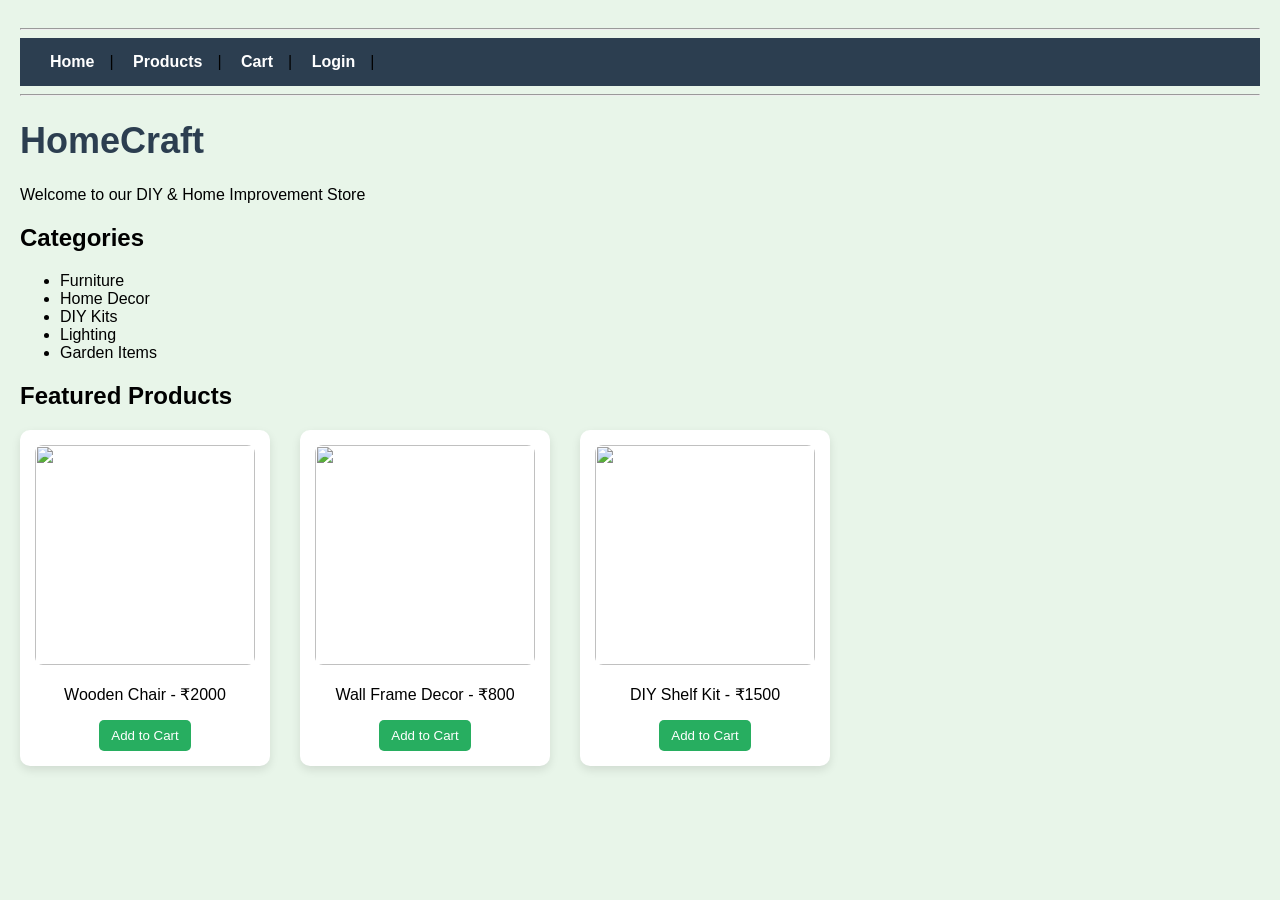
==== index.html @ 273bb2d8 "Day 3 - Improved homepage product layout using flexbox" ====
<!DOCTYPE html>
<html>
    <head>
        <title>HomeCraft-DIY & Home Improvement Store</title>
        <link rel="stylesheet" href="css/style.css">
    </head>
    
    <body>

        <hr>
        <div class="navbar">
            <a href="index.html">Home</a>|
            <a href="products.html">Products</a>|
            <a href="cart.html">Cart</a>|
            <a href="login.html">Login</a>|
        </div>
        <hr>
        
        <h1>HomeCraft</h1>
        <p>Welcome to our DIY & Home Improvement Store </p>

        <h2>Categories</h2>
        <ul>
            <li>Furniture</li>
            <li>Home Decor</li>
            <li>DIY Kits</li>
            <li>Lighting</li>
            <li>Garden Items</li>
        </ul>

        <h2>Featured Products</h2>
        <div class="featured-products">
            <div class="product-card">
                <img src="images/chair.jpg">
                <p>Wooden Chair - ₹2000</p>
                <button>Add to Cart</button>
            </div>
            <div class="product-card">
                <img src="images/frame.jpg">
                <p>Wall Frame Decor - ₹800</p>
                <button>Add to Cart</button>
            </div>
            <div class="product-card">
                <img src="images/shelf.jpg">
                <p>DIY Shelf Kit - ₹1500</p>
                <button>Add to Cart</button>
            </div>
        </div>

    </body>
</html>
---- css/style.css ----
body{
    font-family:"Seoge UI",Arial,sans-serif;
    background-color: #e8f5e9;
    margin: 0;
    padding: 20px;
}
h1{
    color:#2c3e50;
    font-size: 36px;
}
a{
    text-decoration: none;
    margin: 15px;
    font-weight: bold;
}
a:hover{
    color: #27ae60;
}
img{
    border-radius: 8px;
}
button{
    background-color: #27ae60;
    color: white;
    border: none;
    padding: 8px 12px;
    border-radius: 5px;
    cursor: pointer;
}
button:hover{
    background-color: #219150;
}
.navbar{
    background-color: #2c3e50;
    padding: 15px;
}
.navbar a{
    color:white;
    margin: 15px;
    font-weight: bold;
}
.navbar a:hover{
    color:#27ae60;
}
.products{
    display: flex;
    gap: 20px;
    flex-wrap: wrap;
}
.product-card{
    background: white;
    padding: 15px;
    border-radius: 10px;
    width: 220px;
    text-align: center;
    box-shadow: 0 4px 10px rgba(0,0,0,0.1);
    transition: 0.3s;
}
.product-card img{
    width: 220px;
    height: 220px;
    object-fit: cover ;
}
.product-card:hover{
    transform:scale(1.05);
}
.login-box{
    background: white;
    width: 300px;
    padding: 20px;
    border-radius: 10px;
    box-shadow: 0 4px 10px rgba(0,0,0,0.1);
}
input{
    width: 100%;
    padding: 8px;
    border-radius: 5px;
    border: 1px solid #ccc;
}
.cart-container{
    background: white;
    padding: 20px;
    border-radius: 10px;
    box-shadow: 0 4px 10px rgba(0,0,0,0.1);
    width: 500px;
    margin-top: 20px;
}
.carrt-item{
    display: flex;
    justify-content: space-between;
    align-items: center;
    padding: 12px 0;
    border-bottom: 1px solid #ddd;
}
.cart-action{
    display: flex;
    gap: 10px;
}
.buy-btn{
    background: #27ae60;
    color: white;
    border: none;
    padding: 6px 12px;
    border-radius: 5px;
    cursor:pointer; 
}
.buy-btn:hover{
    background: #1e8449;
}
.product-name{
    font-weight: bold;
}
.product-price{
    color: #555;
}
.remove-btn{
    background: #e74c3c;
    color: white;
    padding: 6px 12px;
    border:none;
    border-radius: 5px;
    cursor: pointer;
}
.remove-btn:hover{
    background: #c0392b;
}
.featured-products{
    display: flex;
    gap:30px;
    flex-wrap: wrap;
    margin-top: 20px;
}
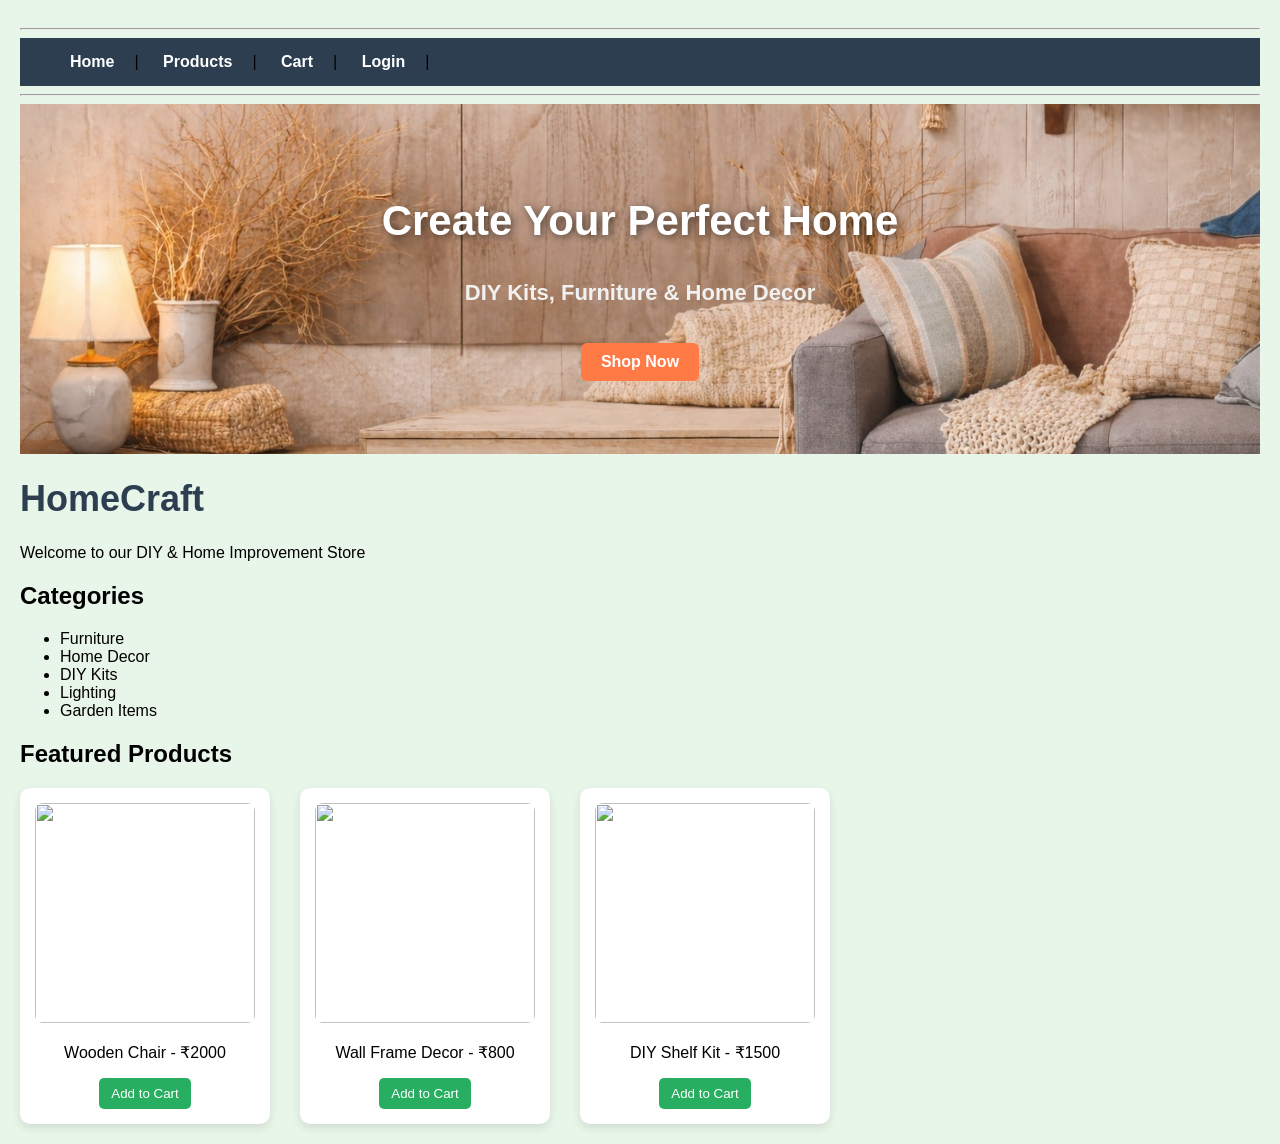
==== commit 6f5b698d: "Day 3.01 - Added hero section banner and improved homepage header design" ====
--- a/index.html
+++ b/index.html
@@ -15,6 +15,13 @@
             <a href="login.html">Login</a>|
         </div>
         <hr>
+        <section class="hero">
+            <div class="hero-text">
+                <h1>Create Your Perfect Home</h1>
+                <p>DIY Kits, Furniture & Home Decor</p>
+                <a href="products.html" class="shop-btn">Shop Now</a>
+            </div>
+        </section>
         
         <h1>HomeCraft</h1>
         <p>Welcome to our DIY & Home Improvement Store </p>
--- a/css/style.css
+++ b/css/style.css
@@ -32,15 +32,16 @@
 }
 .navbar{
     background-color: #2c3e50;
-    padding: 15px;
+    padding: 15px 30px;
 }
 .navbar a{
     color:white;
-    margin: 15px;
+    margin: 20px;
     font-weight: bold;
+    font-size: 16px;
 }
 .navbar a:hover{
-    color:#27ae60;
+    color:#2ecc71;
 }
 .products{
     display: flex;
@@ -129,4 +130,40 @@
     gap:30px;
     flex-wrap: wrap;
     margin-top: 20px;
+}
+.hero{
+    background-image:url("../images/hero.jpg");
+    background-size:cover;
+    background-position:center;
+    height:350px;
+    display:flex;
+    align-items:center;
+    justify-content:center;
+}
+
+.hero-text{
+    padding:40px 60px;
+    color:white;
+    text-align:center;
+    border-radius:12px;
+}
+
+.hero-text h1{
+    color: white;
+    font-weight: bold;
+    font-size:42px;
+    text-shadow:2px 2px 8px rgba(0,0,0,0.6);
+}
+.hero-text p{
+    color:#f1f1f1;
+    font-size:22px;
+    font-weight: bold;
+}
+.shop-btn{
+    display:inline-block;
+    margin-top:15px;
+    padding:10px 20px;
+    background:#ff7a45;
+    color:white;
+    border-radius:6px;
 }
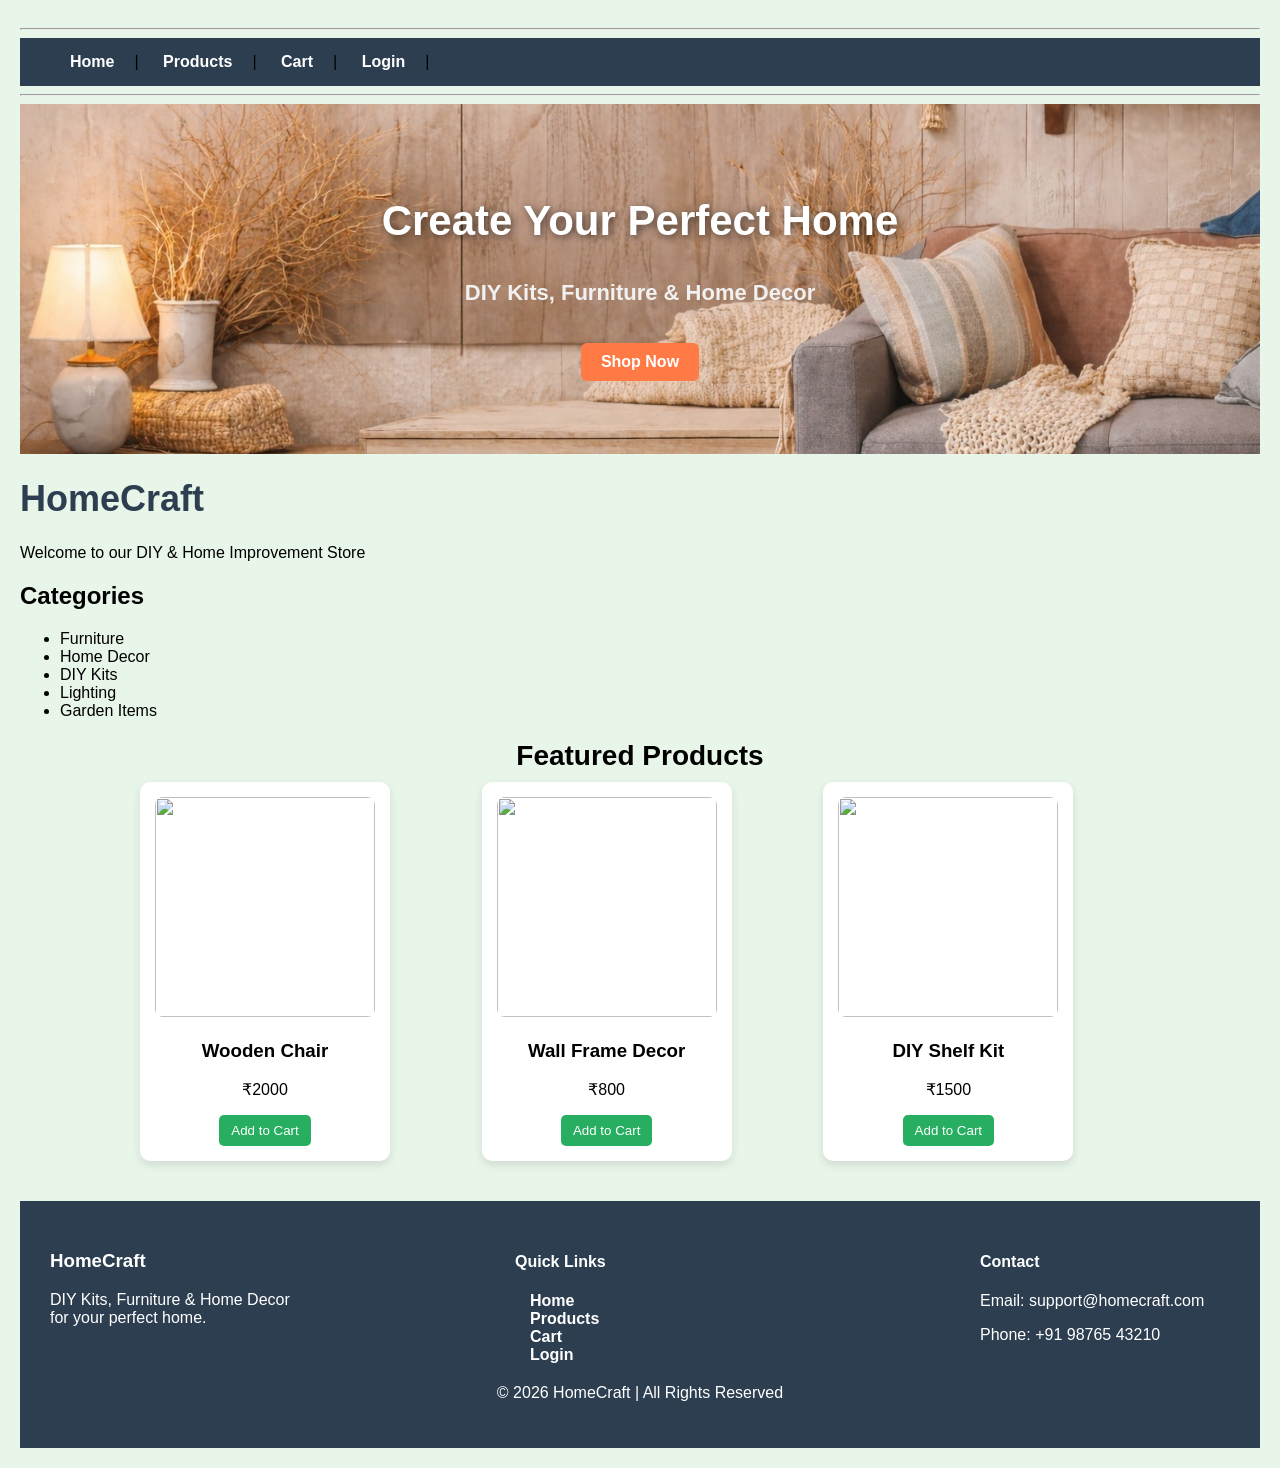
==== commit 6dec11a8: "Day 3.02 - Added homepage footer section" ====
--- a/index.html
+++ b/index.html
@@ -4,7 +4,6 @@
         <title>HomeCraft-DIY & Home Improvement Store</title>
         <link rel="stylesheet" href="css/style.css">
     </head>
-    
     <body>
 
         <hr>
@@ -35,24 +34,49 @@
             <li>Garden Items</li>
         </ul>
 
-        <h2>Featured Products</h2>
-        <div class="featured-products">
+        <h2 class="section-title">Featured Products</h2>
+        <div class="product-grid">
             <div class="product-card">
                 <img src="images/chair.jpg">
-                <p>Wooden Chair - ₹2000</p>
+                <h3>Wooden Chair</h3>
+                <p>₹2000</p>
                 <button>Add to Cart</button>
             </div>
             <div class="product-card">
                 <img src="images/frame.jpg">
-                <p>Wall Frame Decor - ₹800</p>
+                <h3>Wall Frame Decor</h3>
+                <p>₹800</p>
                 <button>Add to Cart</button>
             </div>
             <div class="product-card">
                 <img src="images/shelf.jpg">
-                <p>DIY Shelf Kit - ₹1500</p>
+                <h3>DIY Shelf Kit</h3>
+                <p>₹1500</p>
                 <button>Add to Cart</button>
             </div>
         </div>
+            <footer class="footer">
+        <div class="footer-container">
+            <div class="footer-section">
+                <h3>HomeCraft</h3>
+                <p>DIY Kits, Furniture & Home Decor for your perfect home.</p>
+            </div>
 
+            <div class="footer-section">
+                <h4>Quick Links</h4>
+                <a href="index.html">Home</a><br>
+                <a href="products.html">Products</a><br>
+                <a href="cart.html">Cart</a><br>
+                <a href="login.html">Login</a>
+            </div>
+
+            <div class="footer-section">
+                <h4>Contact</h4>
+                <p>Email: support@homecraft.com</p>
+                <p>Phone: +91 98765 43210</p>
+            </div>
+        </div>
+        <p class="footer-bottom">© 2026 HomeCraft | All Rights Reserved</p>
+    </footer>
     </body>
 </html>
--- a/css/style.css
+++ b/css/style.css
@@ -58,8 +58,9 @@
     transition: 0.3s;
 }
 .product-card img{
-    width: 220px;
+    width: 100%;
     height: 220px;
+    border-radius: 8px;
     object-fit: cover ;
 }
 .product-card:hover{
@@ -166,4 +167,47 @@
     background:#ff7a45;
     color:white;
     border-radius:6px;
+}
+.section-title{
+    text-align: center;
+    margin-top: 20px;
+    margin-bottom: 10px;
+    font-size: 28px;
+}
+.product-grid{
+    display: grid;
+    grid-template-columns: repeat(auto-fit,minmax(220px,1fr));
+    gap: 25px;
+    margin-top: 10px;
+    padding: 0 120px;
+}
+.footer{
+    background:#2c3e50;
+    color:white;
+    margin-top:40px;
+    padding:30px;
+}
+
+.footer-container{
+    display:flex;
+    justify-content:space-between;
+    flex-wrap:wrap;
+}
+
+.footer-section{
+    width:250px;
+}
+
+.footer-section a{
+    color:white;
+    text-decoration:none;
+}
+
+.footer-section a:hover{
+    color:#27ae60;
+}
+
+.footer-bottom{
+    text-align:center;
+    margin-top:20px;
 }
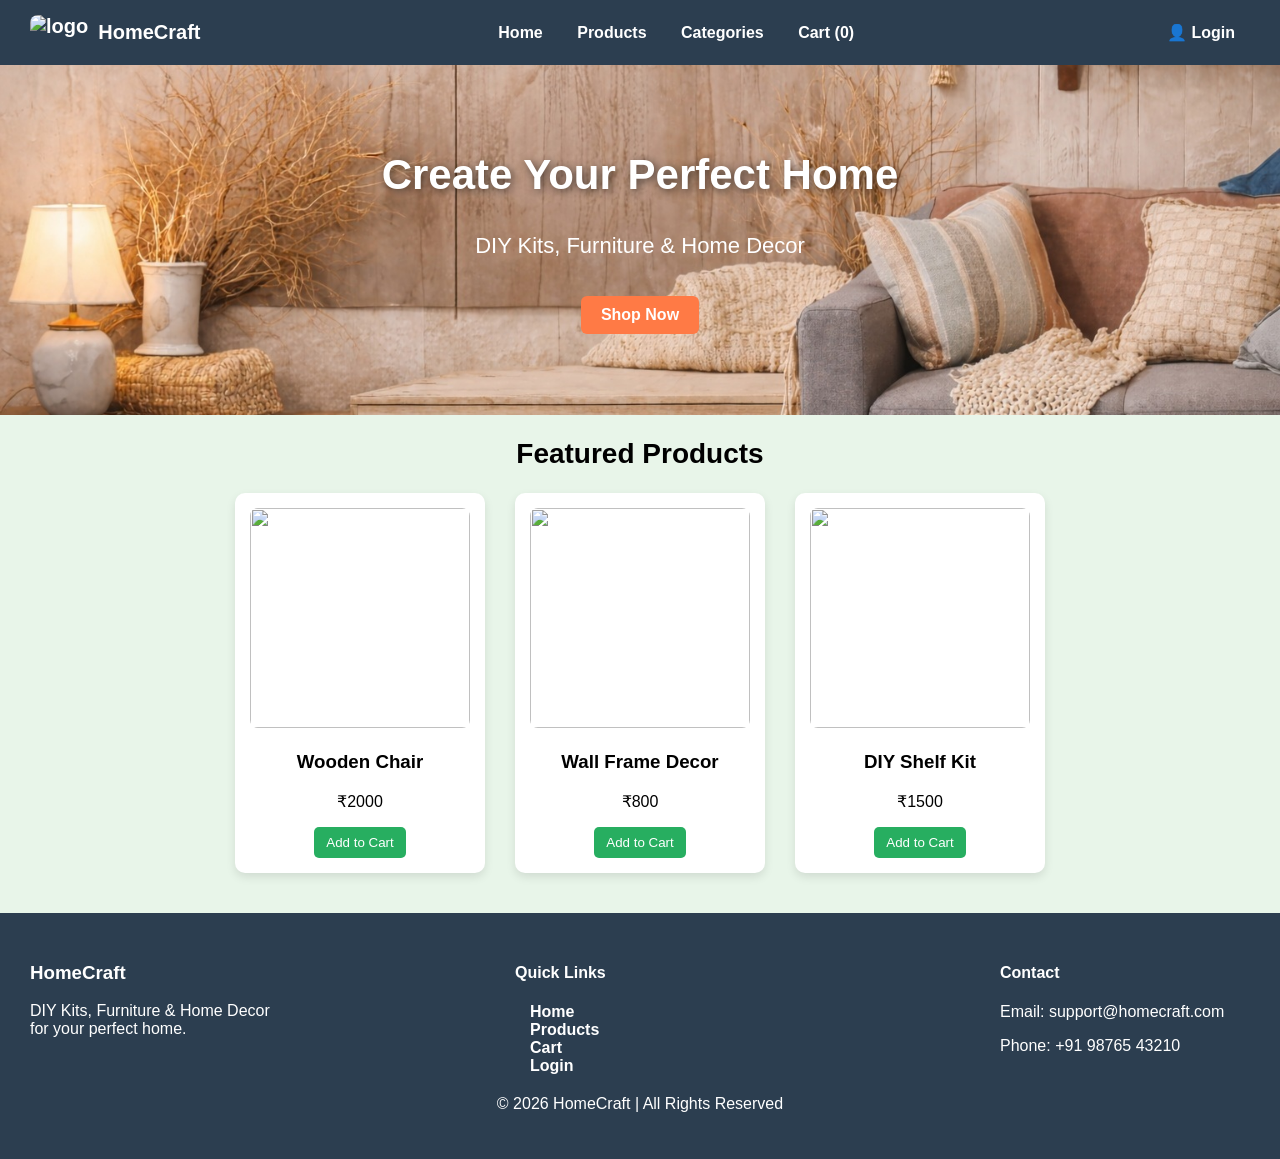
==== commit 39bf8219: "Day 8.03 - Improved UX with toast notifications and empty cart message" ====
--- a/index.html
+++ b/index.html
@@ -1,82 +1,172 @@
 <!DOCTYPE html>
 <html>
-    <head>
-        <title>HomeCraft-DIY & Home Improvement Store</title>
-        <link rel="stylesheet" href="css/style.css">
-    </head>
-    <body>
 
-        <hr>
-        <div class="navbar">
-            <a href="index.html">Home</a>|
-            <a href="products.html">Products</a>|
-            <a href="cart.html">Cart</a>|
-            <a href="login.html">Login</a>|
+<head>
+    <title>HomeCraft - DIY & Home Improvement Store</title>
+    <link rel="stylesheet" href="css/style.css">
+</head>
+<div id="toast" class="toast">Item added to cart!</div>
+<body>
+
+<!-- Header / Navbar -->
+<header class="navbar">
+
+    <div class="logo">
+        <img src="images/logo.png" alt="logo">
+        <span>HomeCraft</span>
+    </div>
+
+    <nav class="nav-links">
+        <a href="index.html">Home</a>
+        <a href="products.html">Products</a>
+        <a href="#">Categories</a>
+        <a href="cart.html">Cart (<span id="cart-count-nav">0</span>)</a>
+    </nav>
+
+    <div class="login-panel">
+        <a href="login.html">👤 Login</a>
+    </div>
+
+</header>
+
+
+<!-- Hero Section -->
+<section class="hero">
+
+    <div class="hero-text">
+        <h1>Create Your Perfect Home</h1>
+        <p>DIY Kits, Furniture & Home Decor</p>
+        <a href="products.html" class="shop-btn">Shop Now</a>
+    </div>
+
+</section>
+
+
+<!-- Featured Products -->
+<section class="featured">
+
+<h2 class="section-title">Featured Products</h2>
+
+<div class="product-grid">
+
+    <div class="product-card">
+        <img src="images/chair.jpg">
+        <h3>Wooden Chair</h3>
+        <p>₹2000</p>
+        <button onclick="addToCart('Wooden Chair', 2000, 'images/chair.jpg')">
+            Add to Cart
+        </button>
+    </div>
+
+    <div class="product-card">
+        <img src="images/frame.jpg">
+        <h3>Wall Frame Decor</h3>
+        <p>₹800</p>
+        <button onclick="addToCart('Wall Frame Decor', 800, 'images/frame.jpg')">
+            Add to Cart
+        </button>
+    </div>
+
+    <div class="product-card">
+        <img src="images/shelf.jpg">
+        <h3>DIY Shelf Kit</h3>
+        <p>₹1500</p>
+        <button onclick="addToCart('DIY Shelf Kit', 1500, 'images/shelf.jpg')">
+            Add to Cart
+        </button>
+    </div>
+
+</div>
+
+</section>
+
+
+<!-- Footer -->
+<footer class="footer">
+
+    <div class="footer-container">
+
+        <div class="footer-section">
+            <h3>HomeCraft</h3>
+            <p>DIY Kits, Furniture & Home Decor for your perfect home.</p>
         </div>
-        <hr>
-        <section class="hero">
-            <div class="hero-text">
-                <h1>Create Your Perfect Home</h1>
-                <p>DIY Kits, Furniture & Home Decor</p>
-                <a href="products.html" class="shop-btn">Shop Now</a>
-            </div>
-        </section>
-        
-        <h1>HomeCraft</h1>
-        <p>Welcome to our DIY & Home Improvement Store </p>
 
-        <h2>Categories</h2>
-        <ul>
-            <li>Furniture</li>
-            <li>Home Decor</li>
-            <li>DIY Kits</li>
-            <li>Lighting</li>
-            <li>Garden Items</li>
-        </ul>
+        <div class="footer-section">
+            <h4>Quick Links</h4>
+            <a href="index.html">Home</a><br>
+            <a href="products.html">Products</a><br>
+            <a href="cart.html">Cart</a><br>
+            <a href="login.html">Login</a>
+        </div>
 
-        <h2 class="section-title">Featured Products</h2>
-        <div class="product-grid">
-            <div class="product-card">
-                <img src="images/chair.jpg">
-                <h3>Wooden Chair</h3>
-                <p>₹2000</p>
-                <button>Add to Cart</button>
-            </div>
-            <div class="product-card">
-                <img src="images/frame.jpg">
-                <h3>Wall Frame Decor</h3>
-                <p>₹800</p>
-                <button>Add to Cart</button>
-            </div>
-            <div class="product-card">
-                <img src="images/shelf.jpg">
-                <h3>DIY Shelf Kit</h3>
-                <p>₹1500</p>
-                <button>Add to Cart</button>
-            </div>
+        <div class="footer-section">
+            <h4>Contact</h4>
+            <p>Email: support@homecraft.com</p>
+            <p>Phone: +91 98765 43210</p>
         </div>
-            <footer class="footer">
-        <div class="footer-container">
-            <div class="footer-section">
-                <h3>HomeCraft</h3>
-                <p>DIY Kits, Furniture & Home Decor for your perfect home.</p>
-            </div>
 
-            <div class="footer-section">
-                <h4>Quick Links</h4>
-                <a href="index.html">Home</a><br>
-                <a href="products.html">Products</a><br>
-                <a href="cart.html">Cart</a><br>
-                <a href="login.html">Login</a>
-            </div>
+    </div>
 
-            <div class="footer-section">
-                <h4>Contact</h4>
-                <p>Email: support@homecraft.com</p>
-                <p>Phone: +91 98765 43210</p>
-            </div>
-        </div>
-        <p class="footer-bottom">© 2026 HomeCraft | All Rights Reserved</p>
-    </footer>
-    </body>
+    <p class="footer-bottom">© 2026 HomeCraft | All Rights Reserved</p>
+
+</footer>
+
+<!-- ================= JAVASCRIPT ================= -->
+<script>
+
+// 🛒 Add to Cart
+
+
+function showToast(message){
+    let toast = document.getElementById("toast");
+    toast.innerText = message;
+    toast.classList.add("show");
+
+    setTimeout(() => {
+        toast.classList.remove("show");
+    }, 2000);
+}
+
+function addToCart(name, price, image){
+
+    let cart = JSON.parse(localStorage.getItem("cart")) || [];
+
+    let found = cart.find(item => item.name === name);
+
+    if(found){
+        found.quantity++;
+    } else {
+        cart.push({
+            name: name,
+            price: price,
+            image: image,
+            quantity: 1
+        });
+    }
+
+    localStorage.setItem("cart", JSON.stringify(cart));
+
+    updateCartCount();
+
+    showToast(name + " added to cart ✅");
+}
+
+// 🔢 Cart Count
+function updateCartCount(){
+    let cart = JSON.parse(localStorage.getItem("cart")) || [];
+    
+    let count = 0;
+    cart.forEach(item => {
+        count += item.quantity;
+    });
+
+    document.getElementById("cart-count-nav").innerText = count;
+}
+
+// Load count on page load
+updateCartCount();
+
+</script>
+
+</body>
 </html>
--- a/css/style.css
+++ b/css/style.css
@@ -1,141 +1,98 @@
+/* ================= GLOBAL ================= */
+
 body{
-    font-family:"Seoge UI",Arial,sans-serif;
-    background-color: #e8f5e9;
-    margin: 0;
-    padding: 20px;
-}
+    margin:0;
+    padding:0;
+    font-family:"Segoe UI", Arial, sans-serif;
+    background-color:#e8f5e9;
+}
+
 h1{
     color:#2c3e50;
-    font-size: 36px;
-}
+    font-size:36px;
+    text-align:center;
+    margin-top:20px;
+}
+
 a{
-    text-decoration: none;
-    margin: 15px;
-    font-weight: bold;
-}
+    text-decoration:none;
+    margin:15px;
+    font-weight:bold;
+}
+
 a:hover{
-    color: #27ae60;
-}
+    color:#27ae60;
+}
+
 img{
-    border-radius: 8px;
-}
+    border-radius:8px;
+}
+
+/* ================= BUTTONS ================= */
+
 button{
-    background-color: #27ae60;
-    color: white;
-    border: none;
-    padding: 8px 12px;
-    border-radius: 5px;
-    cursor: pointer;
-}
+    background-color:#27ae60;
+    color:white;
+    border:none;
+    padding:8px 12px;
+    border-radius:5px;
+    cursor:pointer;
+}
+
 button:hover{
-    background-color: #219150;
-}
+    background-color:#219150;
+}
+
+/* ================= NAVBAR ================= */
+
 .navbar{
-    background-color: #2c3e50;
-    padding: 15px 30px;
-}
+    background-color:#2c3e50;
+    padding:15px 30px;
+    display:flex;
+    justify-content:space-between;
+    align-items:center;
+}
+
 .navbar a{
     color:white;
-    margin: 20px;
-    font-weight: bold;
-    font-size: 16px;
-}
+}
+
 .navbar a:hover{
     color:#2ecc71;
 }
+
+/* ================= PRODUCTS ================= */
+
 .products{
-    display: flex;
-    gap: 20px;
-    flex-wrap: wrap;
-}
+    display:flex;
+    gap:20px;
+    flex-wrap:wrap;
+}
+
 .product-card{
-    background: white;
-    padding: 15px;
-    border-radius: 10px;
-    width: 220px;
-    text-align: center;
-    box-shadow: 0 4px 10px rgba(0,0,0,0.1);
-    transition: 0.3s;
-}
+    background:white;
+    padding:15px;
+    border-radius:10px;
+    width:220px;
+    text-align:center;
+    box-shadow:0 4px 10px rgba(0,0,0,0.1);
+    transition:0.3s;
+}
+
 .product-card img{
-    width: 100%;
-    height: 220px;
-    border-radius: 8px;
-    object-fit: cover ;
-}
+    width:100%;
+    height:220px;
+    object-fit:cover;
+}
+
 .product-card:hover{
     transform:scale(1.05);
 }
-.login-box{
-    background: white;
-    width: 300px;
-    padding: 20px;
-    border-radius: 10px;
-    box-shadow: 0 4px 10px rgba(0,0,0,0.1);
-}
-input{
-    width: 100%;
-    padding: 8px;
-    border-radius: 5px;
-    border: 1px solid #ccc;
-}
-.cart-container{
-    background: white;
-    padding: 20px;
-    border-radius: 10px;
-    box-shadow: 0 4px 10px rgba(0,0,0,0.1);
-    width: 500px;
-    margin-top: 20px;
-}
-.carrt-item{
-    display: flex;
-    justify-content: space-between;
-    align-items: center;
-    padding: 12px 0;
-    border-bottom: 1px solid #ddd;
-}
-.cart-action{
-    display: flex;
-    gap: 10px;
-}
-.buy-btn{
-    background: #27ae60;
-    color: white;
-    border: none;
-    padding: 6px 12px;
-    border-radius: 5px;
-    cursor:pointer; 
-}
-.buy-btn:hover{
-    background: #1e8449;
-}
-.product-name{
-    font-weight: bold;
-}
-.product-price{
-    color: #555;
-}
-.remove-btn{
-    background: #e74c3c;
-    color: white;
-    padding: 6px 12px;
-    border:none;
-    border-radius: 5px;
-    cursor: pointer;
-}
-.remove-btn:hover{
-    background: #c0392b;
-}
-.featured-products{
-    display: flex;
-    gap:30px;
-    flex-wrap: wrap;
-    margin-top: 20px;
-}
+
+/* ================= HERO ================= */
+
 .hero{
-    background-image:url("../images/hero.jpg");
-    background-size:cover;
-    background-position:center;
+    background:url("../images/hero.jpg") no-repeat center/cover;
     height:350px;
     display:flex;
     align-items:center;
@@ -146,20 +103,18 @@
     padding:40px 60px;
     color:white;
     text-align:center;
-    border-radius:12px;
 }
 
 .hero-text h1{
-    color: white;
-    font-weight: bold;
+    color:white;
     font-size:42px;
     text-shadow:2px 2px 8px rgba(0,0,0,0.6);
 }
+
 .hero-text p{
-    color:#f1f1f1;
     font-size:22px;
-    font-weight: bold;
-}
+}
+
 .shop-btn{
     display:inline-block;
     margin-top:15px;
@@ -168,24 +123,28 @@
     color:white;
     border-radius:6px;
 }
+
+/* ================= HOMEPAGE PRODUCTS ================= */
+
 .section-title{
-    text-align: center;
-    margin-top: 20px;
-    margin-bottom: 10px;
-    font-size: 28px;
-}
+    text-align:center;
+    font-size:28px;
+}
+
 .product-grid{
-    display: grid;
-    grid-template-columns: repeat(auto-fit,minmax(220px,1fr));
-    gap: 25px;
-    margin-top: 10px;
-    padding: 0 120px;
-}
+    display:flex;
+    justify-content:center;
+    gap:30px;
+    flex-wrap:wrap;
+}
+
+/* ================= FOOTER ================= */
+
 .footer{
     background:#2c3e50;
     color:white;
+    padding:30px;
     margin-top:40px;
-    padding:30px;
 }
 
 .footer-container{
@@ -200,7 +159,6 @@
 
 .footer-section a{
     color:white;
-    text-decoration:none;
 }
 
 .footer-section a:hover{
@@ -210,4 +168,428 @@
 .footer-bottom{
     text-align:center;
     margin-top:20px;
-}+}
+
+/* ================= LOGIN HERO PAGE ================= */
+
+.login-hero{
+    height:100vh;
+    background:url("../images/login-bg.jpg") no-repeat center/cover;
+    display:flex;
+    justify-content:center;
+    align-items:center;
+    position:relative;
+}
+
+/* Overlay */
+.overlay{
+    position:absolute;
+    width:100%;
+    height:100%;
+    background:rgba(0,0,0,0.6);
+}
+
+/* Content */
+.login-content{
+    position:relative;
+    text-align:center;
+    color:white;
+}
+
+/* Headings */
+.login-content h1{
+    font-size:32px;
+    color:white;
+}
+
+.login-content h2{
+    font-size:28px;
+    margin:10px 0;
+}
+
+.login-content p{
+    margin-bottom:20px;
+}
+
+/* Login Box */
+.login-box{
+    background:white;
+    padding:25px;
+    border-radius:10px;
+    width:320px;
+    margin:auto;
+    box-shadow:0 8px 25px rgba(0,0,0,0.3);
+    display:flex;
+    flex-direction:column;
+    align-items: flex-start;
+}
+/* ================= CART PAGE ================= */
+
+.cart-title{
+    text-align:center;
+    font-size:32px;
+    margin:20px 0;
+}
+
+/* Main cart box */
+.cart-box{
+    width:70%;
+    margin:20px auto;
+    background:rgba(255,255,255,0.9);
+    padding:25px;
+    border-radius:10px;
+    box-shadow:0 6px 20px rgba(0,0,0,0.2);
+}
+
+/* Each cart item */
+.cart-item{
+    display:flex;
+    align-items:center;
+    justify-content:space-between;
+    border-bottom:1px solid #ddd;
+    padding:15px 0;
+}
+
+/* Product image */
+.cart-item img{
+    width:80px;
+    height:80px;
+    object-fit:cover;
+}
+
+/* Product name */
+.cart-details{
+    flex:1;
+    margin-left:15px;
+}
+
+/* Price */
+.cart-price{
+    font-weight:bold;
+    width:80px;
+    text-align:center;
+}
+
+/* Quantity box */
+.cart-qty{
+    display:flex;
+    align-items:center;
+    gap:10px;
+}
+
+.cart-qty button{
+    padding:5px 10px;
+    background:#ddd;
+    color:#333;
+    border-radius:5px;
+}
+
+.cart-qty span{
+    font-weight:bold;
+}
+
+/* Total section */
+.cart-total{
+    text-align:right;
+    margin-top:20px;
+    font-size:20px;
+    font-weight:bold;
+}
+
+/* Checkout button */
+.checkout-btn{
+    text-align:right;
+    margin-top:15px;
+}
+
+.checkout-btn button{
+    background:#e67e22;
+    padding:12px 20px;
+    border-radius:6px;
+    font-size:16px;
+}
+
+.checkout-btn button:hover{
+    background:#ca6f1e;
+}
+
+/* Button */
+.login-box button{
+    width:100%;
+    padding:10px;
+    background:#27ae60;
+    color:white;
+    border:none;
+    border-radius:6px;
+}
+
+.login-box button:hover{
+    background:#1e8449;
+}
+/* Label above input */
+.login-box label{
+    display:block;
+    text-align:left;
+    font-weight:bold;
+    margin-top:10px;
+    margin-bottom:5px;
+    color:#333;
+}
+
+/* Input spacing */
+.login-box input{
+    width:300px;
+    padding:10px;
+    border-radius:6px;
+    border:1px solid #ccc;
+    margin-bottom:15px;
+}
+.logo{
+    display:flex;
+    align-items:center;
+    gap:10px;
+    color:white;
+    font-size:20px;
+    font-weight:bold;
+}
+
+/* Perfect size for navbar */
+.logo img{
+    height:35px;
+    width:auto;   /* 🔥 VERY IMPORTANT (keeps ratio) */
+    object-fit:contain;
+}
+/* ================= NEW CART PAGE (MODERN UI) ================= */
+
+/* Main layout */
+.cart-wrapper{
+    display:flex;
+    justify-content:space-between;
+    gap:30px;
+    width:90%;
+    margin:30px auto;
+    flex-wrap:wrap;
+}
+
+/* LEFT SIDE */
+.cart-left{
+    flex:2;
+    background:white;
+    padding:20px;
+    border-radius:12px;
+    box-shadow:0 4px 15px rgba(0,0,0,0.1);
+}
+
+/* Header */
+.cart-header{
+    display:flex;
+    justify-content:space-between;
+    align-items:center;
+    margin-bottom:15px;
+}
+
+.clear-cart{
+    color:red;
+    cursor:pointer;
+    font-size:14px;
+}
+
+/* Cart item */
+.cart-item{
+    display:flex;
+    align-items:center;
+    justify-content:space-between;
+    padding:15px;
+    border:1px solid #eee;
+    border-radius:10px;
+    margin-bottom:15px;
+}
+
+/* Left item (image + text) */
+.item-left{
+    display:flex;
+    align-items:center;
+    gap:15px;
+}
+
+.item-left img{
+    width:60px;
+    height:60px;
+    object-fit:cover;
+    border-radius:10px;
+}
+
+/* Quantity box */
+.qty-box{
+    display:flex;
+    align-items:center;
+    gap:10px;
+}
+
+.qty-box button{
+    background:#eee;
+    color:#333;
+    padding:5px 10px;
+    border-radius:5px;
+}
+
+.qty-box span{
+    font-weight:bold;
+}
+
+/* Price */
+.item-price{
+    font-weight:bold;
+    width:80px;
+    text-align:center;
+}
+
+/* Remove button */
+.remove-btn{
+    color:red;
+    cursor:pointer;
+    font-size:18px;
+}
+
+/* RIGHT SIDE */
+.cart-right{
+    flex:1;
+    background:white;
+    padding:20px;
+    border-radius:12px;
+    box-shadow:0 4px 15px rgba(0,0,0,0.1);
+    height:fit-content;
+}
+
+/* Promo box */
+.promo-box{
+    display:flex;
+    gap:10px;
+    margin:10px 0;
+}
+
+.promo-box input{
+    flex:1;
+    padding:8px;
+    border-radius:6px;
+    border:1px solid #ccc;
+}
+
+.promo-box button{
+    background:black;
+}
+
+/* Summary rows */
+.summary-row{
+    display:flex;
+    justify-content:space-between;
+    margin:10px 0;
+}
+
+/* Total highlight */
+.summary-row.total{
+    font-size:18px;
+}
+
+/* Checkout button */
+.checkout-btn{
+    width:100%;
+    padding:12px;
+    margin-top:15px;
+    background:black;
+    border-radius:8px;
+    font-size:16px;
+}
+
+.checkout-btn:hover{
+    background:#333;
+}
+/* ================= RESPONSIVE DESIGN ================= */
+
+/* Tablet */
+@media (max-width: 1024px){
+
+    .product-grid{
+        flex-wrap: wrap;
+        gap:20px;
+    }
+
+    .cart-wrapper{
+        flex-direction: column;
+        width:90%;
+        margin:auto;
+    }
+
+    .cart-left, .cart-right{
+        width:100%;
+    }
+
+}
+
+/* Mobile */
+@media (max-width: 768px){
+
+    .navbar{
+        flex-direction: column;
+        align-items: center;
+        gap:10px;
+    }
+
+    .nav-links{
+        display:flex;
+        flex-wrap:wrap;
+        justify-content:center;
+    }
+
+    .hero{
+        height:250px;
+        padding:20px;
+    }
+
+    .hero-text h1{
+        font-size:28px;
+    }
+
+    .product-grid{
+        flex-direction: column;
+        align-items:center;
+    }
+
+    .product-card{
+        width:90%;
+    }
+
+    .cart-item{
+        flex-direction: column;
+        gap:10px;
+        text-align:center;
+    }
+
+    .qty-box{
+        justify-content:center;
+    }
+
+    .cart-right{
+        margin-top:20px;
+    }
+
+}
+
+/* Toast Message */
+.toast{
+    position:fixed;
+    bottom:20px;
+    right:20px;
+    background:#27ae60;
+    color:white;
+    padding:12px 20px;
+    border-radius:6px;
+    opacity:0;
+    transition:0.5s;
+    z-index:1000;
+}
+
+.toast.show{
+    opacity:1;
+}
+
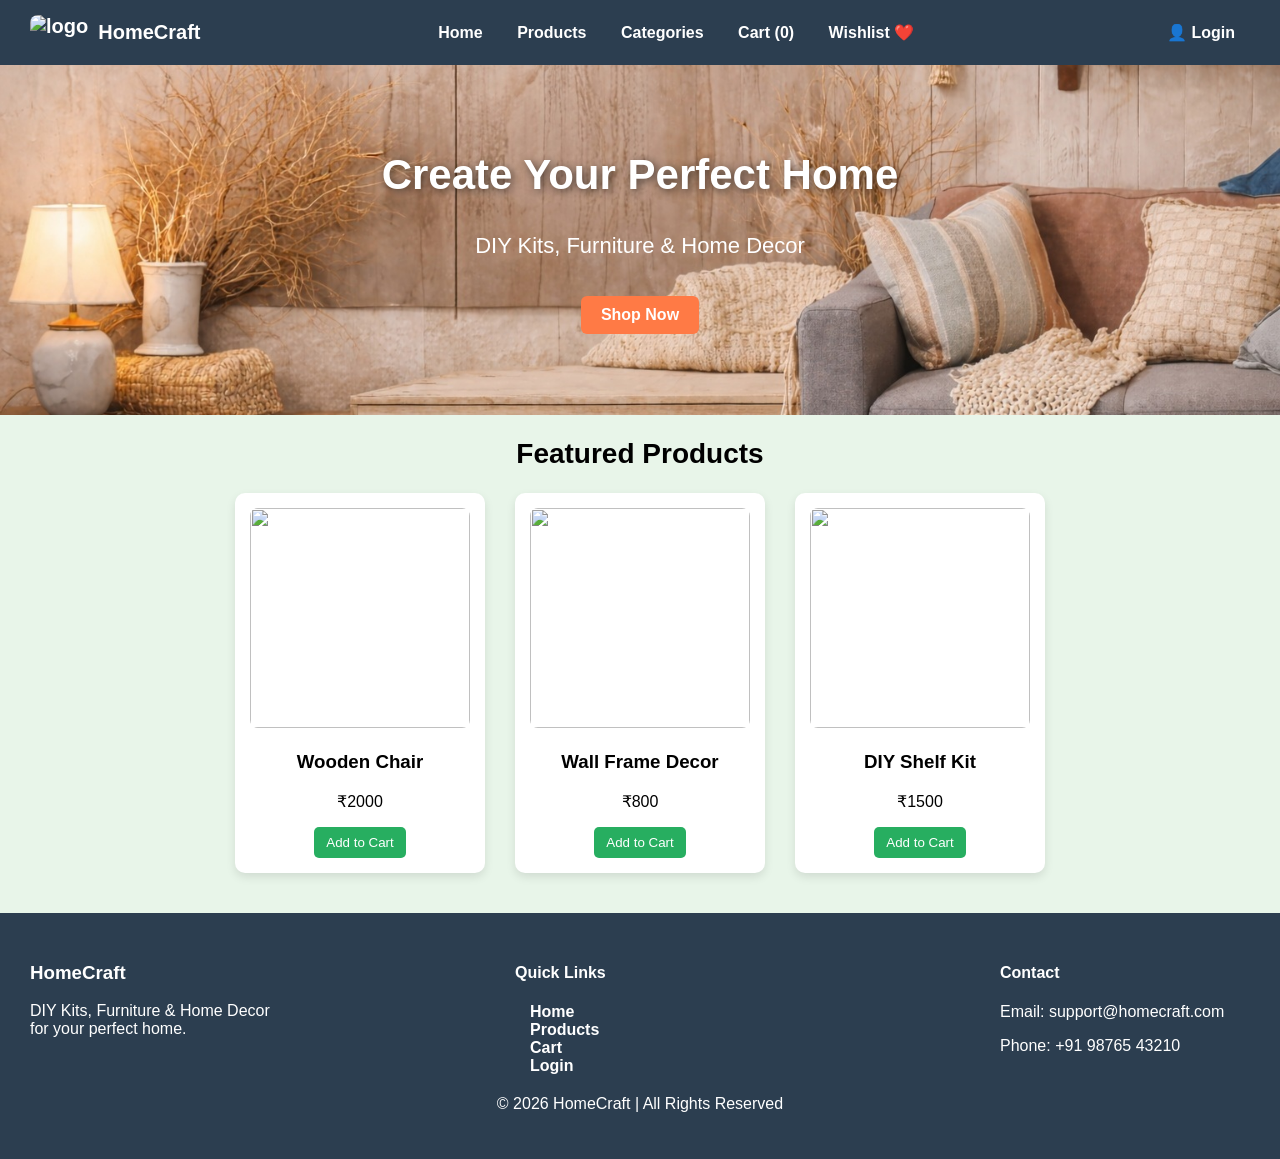
==== commit dac2dcc7: "Day 11.01-Adding wishlist page" ====
--- a/index.html
+++ b/index.html
@@ -21,6 +21,7 @@
         <a href="products.html">Products</a>
         <a href="#">Categories</a>
         <a href="cart.html">Cart (<span id="cart-count-nav">0</span>)</a>
+        <a href="wishlist.html">Wishlist ❤️</a>
     </nav>
 
     <div class="login-panel">
--- a/css/style.css
+++ b/css/style.css
@@ -186,7 +186,8 @@
     position:absolute;
     width:100%;
     height:100%;
-    background:rgba(0,0,0,0.6);
+    background:rgba(0,0,0,0);
+     pointer-events: none;   /* ✅ FIX */
 }
 
 /* Content */
@@ -593,3 +594,83 @@
     opacity:1;
 }
 
+/* ================= CHECKOUT PAGE ================= */
+
+.checkout-container{
+    display:flex;
+    gap:40px;
+    padding:30px;
+    flex-wrap:wrap;
+}
+
+.checkout-form{
+    flex:1;
+    background:white;
+    padding:20px;
+    border-radius:10px;
+}
+
+.checkout-form input,
+.checkout-form select{
+    width:100%;
+    padding:10px;
+    margin:10px 0;
+    border-radius:6px;
+    border:1px solid #ccc;
+}
+
+.checkout-form button{
+    width:100%;
+    padding:12px;
+    margin-top:10px;
+}
+
+.checkout-summary{
+    flex:1;
+    background:white;
+    padding:20px;
+    border-radius:10px;
+}
+
+/* Center login box */
+.login-box{
+    background:white;
+    padding:30px;
+    border-radius:12px;
+    width:320px;
+    margin:auto;
+    box-shadow:0 10px 25px rgba(0,0,0,0.3);
+    text-align:center;
+}
+
+/* Inputs */
+.login-box input{
+    width:100%;
+    padding:12px;
+    margin:10px 0;
+    border-radius:8px;
+    border:1px solid #ccc;
+}
+
+/* Button */
+.login-box button{
+    width:100%;
+    padding:12px;
+    background:linear-gradient(to right,#0f4c81,#1f75d8);
+    color:white;
+    border:none;
+    border-radius:8px;
+    margin-top:10px;
+}
+
+/* Small text */
+.forgot{
+    font-size:12px;
+    color:#007bff;
+    text-align:left;
+}
+
+.switch{
+    margin-top:10px;
+    font-size:13px;
+}
